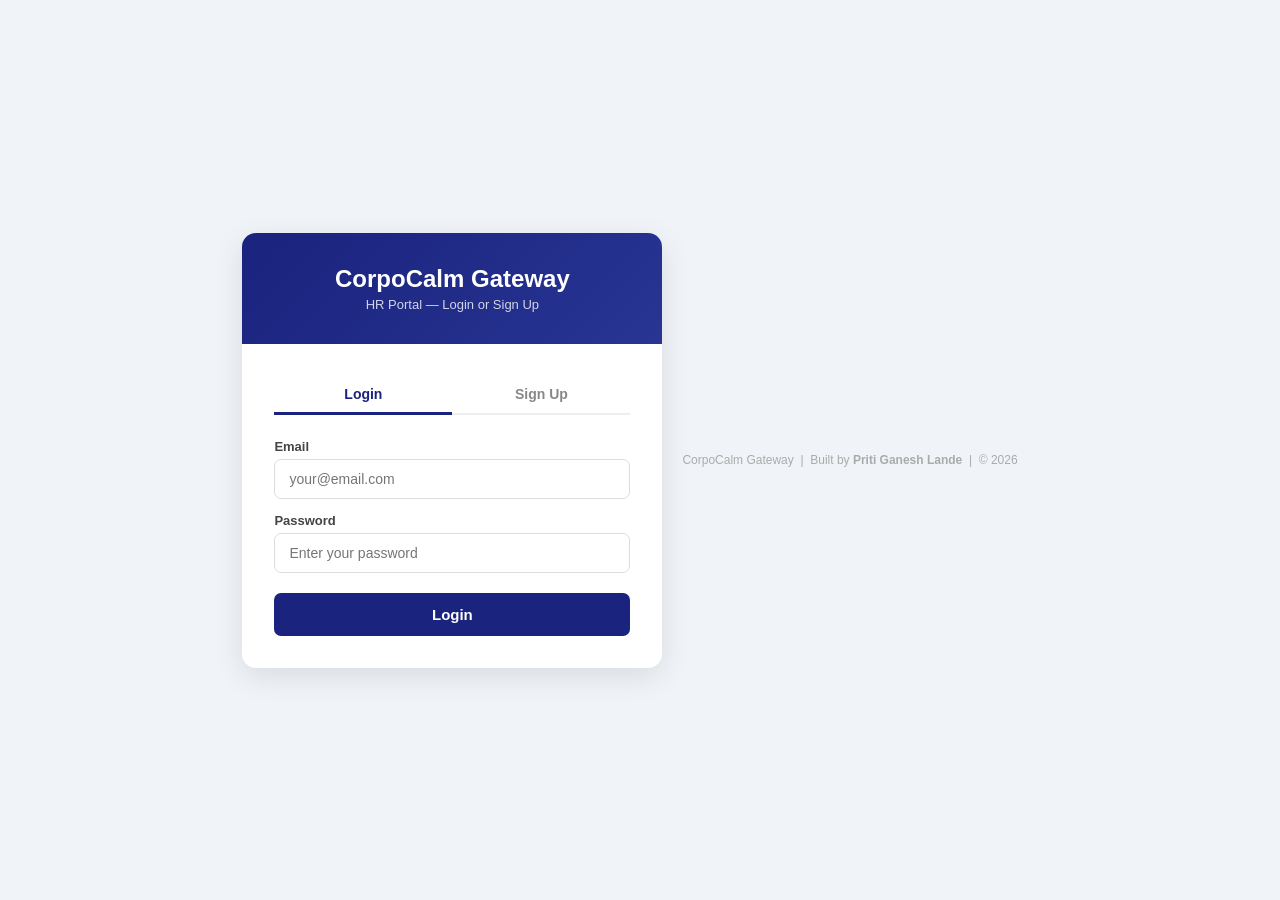
==== frontend/admin.html @ 9da503f3 "initial commit" ====
<!DOCTYPE html>
<html lang="en">
<head>
    <meta charset="UTF-8">
    <title>CorpoCalm Gateway - Admin Panel</title>
    <style>
        * { box-sizing: border-box; }
        body { font-family: 'Segoe UI', sans-serif; max-width: 680px; margin: 40px auto; padding: 20px; background: #f0f4f8; }
        .topbar { display: flex; justify-content: space-between; align-items: center; margin-bottom: 20px; }
        .topbar span { font-size: 14px; color: #555; }
        .logout-btn { background: none; border: 1px solid #ccc; padding: 6px 14px; border-radius: 6px; cursor: pointer; font-size: 13px; color: #666; }
        .logout-btn:hover { background: #ffebee; border-color: #ef9a9a; color: #c62828; }
        .card { background: white; padding: 34px; border-radius: 12px; box-shadow: 0 4px 20px rgba(0,0,0,0.08); }
        h1 { margin-top: 0; color: #1a237e; font-size: 22px; }
        .section-title { font-size: 12px; font-weight: 700; text-transform: uppercase; letter-spacing: 1px; color: #888; margin: 24px 0 12px; border-top: 1px solid #eee; padding-top: 20px; }
        label { display: block; font-weight: 600; font-size: 14px; margin-bottom: 5px; color: #333; }
        input, textarea, select { width: 100%; padding: 10px 12px; border: 1px solid #ddd; border-radius: 6px; font-size: 14px; margin-bottom: 14px; font-family: inherit; }
        input:focus, textarea:focus, select:focus { border-color: #3f51b5; outline: none; box-shadow: 0 0 0 3px rgba(63,81,181,0.1); }
        textarea { resize: vertical; }
        .row { display: grid; grid-template-columns: 1fr 1fr; gap: 14px; }
        .hint { font-size: 12px; color: #888; margin-top: -10px; margin-bottom: 14px; }
        button.primary { width: 100%; padding: 14px; background: #1a237e; color: white; border: none; border-radius: 8px; font-size: 16px; font-weight: 600; cursor: pointer; margin-top: 8px; transition: background 0.2s; }
        button.primary:hover { background: #283593; }
        button.primary:disabled { background: #aaa; cursor: not-allowed; }
        .result-box { margin-top: 20px; padding: 18px; background: #e8f5e9; border: 1px solid #a5d6a7; border-radius: 8px; display: none; font-size: 14px; line-height: 1.8; }
        .error-box { margin-top: 20px; padding: 14px; background: #ffebee; border: 1px solid #ef9a9a; border-radius: 8px; display: none; font-size: 14px; }
        .link-box { background: #f5f5f5; padding: 10px 12px; border-radius: 6px; font-family: monospace; font-size: 13px; word-break: break-all; margin: 8px 0; border: 1px solid #e0e0e0; }
        .copy-btn { background: #1a237e; color: white; border: none; padding: 6px 14px; border-radius: 4px; cursor: pointer; font-size: 13px; margin-top: 6px; }
        .copy-btn:hover { background: #283593; }
        /* AI Generate button */
        .ai-btn { background: #6a1b9a; color: white; border: none; padding: 9px 16px; border-radius: 6px; font-size: 13px; font-weight: 600; cursor: pointer; margin-bottom: 10px; display: flex; align-items: center; gap: 6px; }
        .ai-btn:hover { background: #7b1fa2; }
        .ai-btn:disabled { background: #aaa; cursor: not-allowed; }
        .ai-generating { background: #f3e5f5; border: 1px solid #ce93d8; padding: 10px 14px; border-radius: 6px; font-size: 13px; color: #6a1b9a; margin-bottom: 10px; display: none; }
    </style>
</head>
<body>

<!-- Top bar with HR name and logout -->
<div class="topbar">
    <span>Welcome, <strong id="hrName">HR</strong> &nbsp;|&nbsp;
        <a href="dashboard.html" style="color:#1a237e;font-size:13px;text-decoration:none;">Dashboard</a> &nbsp;|&nbsp;
        <a href="analytics.html" style="color:#1a237e;font-size:13px;text-decoration:none;">Analytics</a>
    </span>
    <button class="logout-btn" onclick="logout()">Logout</button>
</div>

<div class="card">
    <h1>Publish a Job Assessment — CorpoCalm Gateway</h1>

    <div class="section-title">Job Information</div>
    <label>Job Title *</label>
    <input type="text" id="role" placeholder="e.g. Senior Backend Engineer" oninput="saveField(this)">

    <div class="row">
        <div>
            <label>Location</label>
            <input type="text" id="location" placeholder="e.g. Remote / Mumbai" oninput="saveField(this)">
        </div>
        <div>
            <label>Job Type</label>
            <select id="jobType" onchange="saveField(this)">
                <option value="">Select...</option>
                <option value="Full-Time">Full-Time</option>
                <option value="Part-Time">Part-Time</option>
                <option value="Contract">Contract</option>
                <option value="Internship">Internship</option>
                <option value="Freelance">Freelance</option>
            </select>
        </div>
    </div>

    <div class="row">
        <div>
            <label>Salary Range</label>
            <input type="text" id="salary" placeholder="e.g. 8-12 LPA" oninput="saveField(this)">
        </div>
        <div>
            <label>Experience Required</label>
            <input type="text" id="experience" placeholder="e.g. 2-4 years" oninput="saveField(this)">
        </div>
    </div>

    <label>Job Description</label>
    <textarea id="description" rows="4" placeholder="Describe the role and responsibilities..." oninput="saveField(this)"></textarea>

    <label>Skills Required</label>
    <input type="text" id="skills" placeholder="e.g. Python, FastAPI, PostgreSQL, Docker" oninput="saveField(this)">
    <p class="hint">Comma-separated list of skills.</p>

    <div class="section-title">Assessment Configuration</div>

    <div class="row">
        <div>
            <label>Time Limit (minutes) *</label>
            <input type="number" id="time" placeholder="e.g. 30" min="1" oninput="saveField(this)">
        </div>
        <div>
            <label>Passing Score (%)</label>
            <input type="number" id="threshold" placeholder="Default: 70" min="0" max="100" oninput="saveField(this)">
        </div>
    </div>

    <label>Application Expiry Date</label>
    <input type="date" id="expiryDate" oninput="saveField(this)">
    <p class="hint">After this date, candidates cannot apply. Leave blank for no expiry.</p>

    <label>Screening Questions *</label>

    <!-- AI Generate Button -->
    <button class="ai-btn" id="aiGenBtn" onclick="generateQuestionsAI()">
        &#10024; Generate Questions with AI
    </button>
    <div class="ai-generating" id="aiGenerating">AI is generating questions for you...</div>

    <textarea id="questions" rows="5" placeholder="One question per line. e.g.&#10;What programming languages do you know?&#10;What is a database and why do we use it?" oninput="saveField(this)"></textarea>
    <p class="hint">Each line = one question. Or click the AI button above to auto-generate.</p>

    <button class="primary" id="publishBtn" onclick="publishJob()">Publish Job</button>

    <div class="result-box" id="resultBox"></div>
    <div class="error-box" id="errorBox"></div>
</div>

<script src="config.js"></script>
<script>
    const PORTAL_BASE  = window.location.href.replace('admin.html', '');
    const SAVE_FIELDS  = ['role','location','jobType','salary','experience','description','skills','questions','time','threshold','expiryDate'];
    const token        = localStorage.getItem('hr_token');

    // ── Auth check — redirect to login if not logged in ──
    if (!token) window.location.href = 'login.html';

    window.addEventListener('DOMContentLoaded', () => {
        // Show HR name
        document.getElementById('hrName').textContent = localStorage.getItem('hr_name') || 'HR';

        // Restore saved form fields
        SAVE_FIELDS.forEach(id => {
            const saved = localStorage.getItem('cc_' + id);
            if (saved) document.getElementById(id).value = saved;
        });
    });

    function saveField(el) {
        localStorage.setItem('cc_' + el.id, el.value);
    }

    function logout() {
        localStorage.removeItem('hr_token');
        localStorage.removeItem('hr_name');
        window.location.href = 'login.html';
    }

    // ── AI Question Generator ──
    async function generateQuestionsAI() {
        const role   = document.getElementById('role').value.trim();
        const skills = document.getElementById('skills').value.trim();

        if (!role) {
            showError('Please enter a Job Title first so AI knows what questions to generate.');
            return;
        }

        const btn = document.getElementById('aiGenBtn');
        const notice = document.getElementById('aiGenerating');
        btn.disabled = true;
        notice.style.display = 'block';

        try {
            const res = await fetch(`${CONFIG.BACKEND_URL}/generate-questions`, {
                method: 'POST',
                headers: {
                    'Content-Type': 'application/json',
                    'Authorization': `Bearer ${token}`
                },
                body: JSON.stringify({ role_title: role, skills_required: skills })
            });

            if (!res.ok) {
                const err = await res.json();
                throw new Error(err.detail || 'AI generation failed');
            }

            const data = await res.json();
            const questionsText = data.questions.join('\n');
            document.getElementById('questions').value = questionsText;
            localStorage.setItem('cc_questions', questionsText);

        } catch (err) {
            showError('AI generation failed: ' + err.message);
        } finally {
            btn.disabled = false;
            notice.style.display = 'none';
        }
    }

    async function publishJob() {
        const resultBox  = document.getElementById('resultBox');
        const errorBox   = document.getElementById('errorBox');
        const publishBtn = document.getElementById('publishBtn');

        resultBox.style.display = 'none';
        errorBox.style.display  = 'none';

        const role        = document.getElementById('role').value.trim();
        const time        = parseInt(document.getElementById('time').value);
        const threshold   = parseInt(document.getElementById('threshold').value) || 70;
        const rawQ        = document.getElementById('questions').value.trim();
        const location    = document.getElementById('location').value.trim();
        const jobType     = document.getElementById('jobType').value;
        const salary      = document.getElementById('salary').value.trim();
        const experience  = document.getElementById('experience').value.trim();
        const description = document.getElementById('description').value.trim();
        const skills      = document.getElementById('skills').value.trim();
        const expiryDate  = document.getElementById('expiryDate').value || null;

        if (!role)             { showError('Please enter a Job Title.'); return; }
        if (!time || time < 1) { showError('Please enter a valid time limit (minimum 1 minute).'); return; }
        if (!rawQ)             { showError('Please enter at least one screening question.'); return; }

        const questions = rawQ.split('\n').map(q => q.trim()).filter(q => q.length > 0);
        if (questions.length === 0) { showError('No valid questions found.'); return; }

        publishBtn.disabled = true;
        publishBtn.textContent = 'Publishing...';

        try {
            const res = await fetch(`${CONFIG.BACKEND_URL}/jobs`, {
                method: 'POST',
                headers: {
                    'Content-Type': 'application/json',
                    'Authorization': `Bearer ${token}`
                },
                body: JSON.stringify({
                    role_title: role,
                    time_limit_minutes: time,
                    passing_threshold: threshold,
                    questions: questions,
                    location: location || null,
                    job_type: jobType || null,
                    salary_range: salary || null,
                    experience_required: experience || null,
                    description: description || null,
                    skills_required: skills || null,
                    expiry_date: expiryDate
                })
            });

            if (!res.ok) {
                const err = await res.json();
                throw new Error(err.detail || `Server error: ${res.status}`);
            }

            const json = await res.json();
            const portalLink = `${PORTAL_BASE}job-portal.html?job=${json.job_id}`;

            resultBox.innerHTML = `
                <strong>Job Published Successfully!</strong><br><br>
                <strong>Job ID:</strong>
                <div class="link-box">${json.job_id}</div>
                <strong>Share this link with candidates:</strong>
                <div class="link-box">${portalLink}</div>
                <button class="copy-btn" onclick="copyLink('${portalLink}')">Copy Link</button>
                <br><br>
                <span style="color:#555;">Candidates will see the full job details and rules before starting the test.</span>`;
            resultBox.style.display = 'block';

            SAVE_FIELDS.forEach(id => {
                localStorage.removeItem('cc_' + id);
                document.getElementById(id).value = '';
            });
            document.getElementById('jobType').value = '';

        } catch (err) {
            showError(err.message);
        } finally {
            publishBtn.disabled = false;
            publishBtn.textContent = 'Publish Job';
        }
    }

    function copyLink(link) {
        navigator.clipboard.writeText(link).then(() => alert('Link copied!'))
        .catch(() => {
            const el = document.createElement('textarea');
            el.value = link;
            document.body.appendChild(el);
            el.select();
            document.execCommand('copy');
            document.body.removeChild(el);
            alert('Link copied!');
        });
    }

    function showError(msg) {
        const errorBox = document.getElementById('errorBox');
        errorBox.textContent = 'Error: ' + msg;
        errorBox.style.display = 'block';
    }
</script>
</body>
</html>
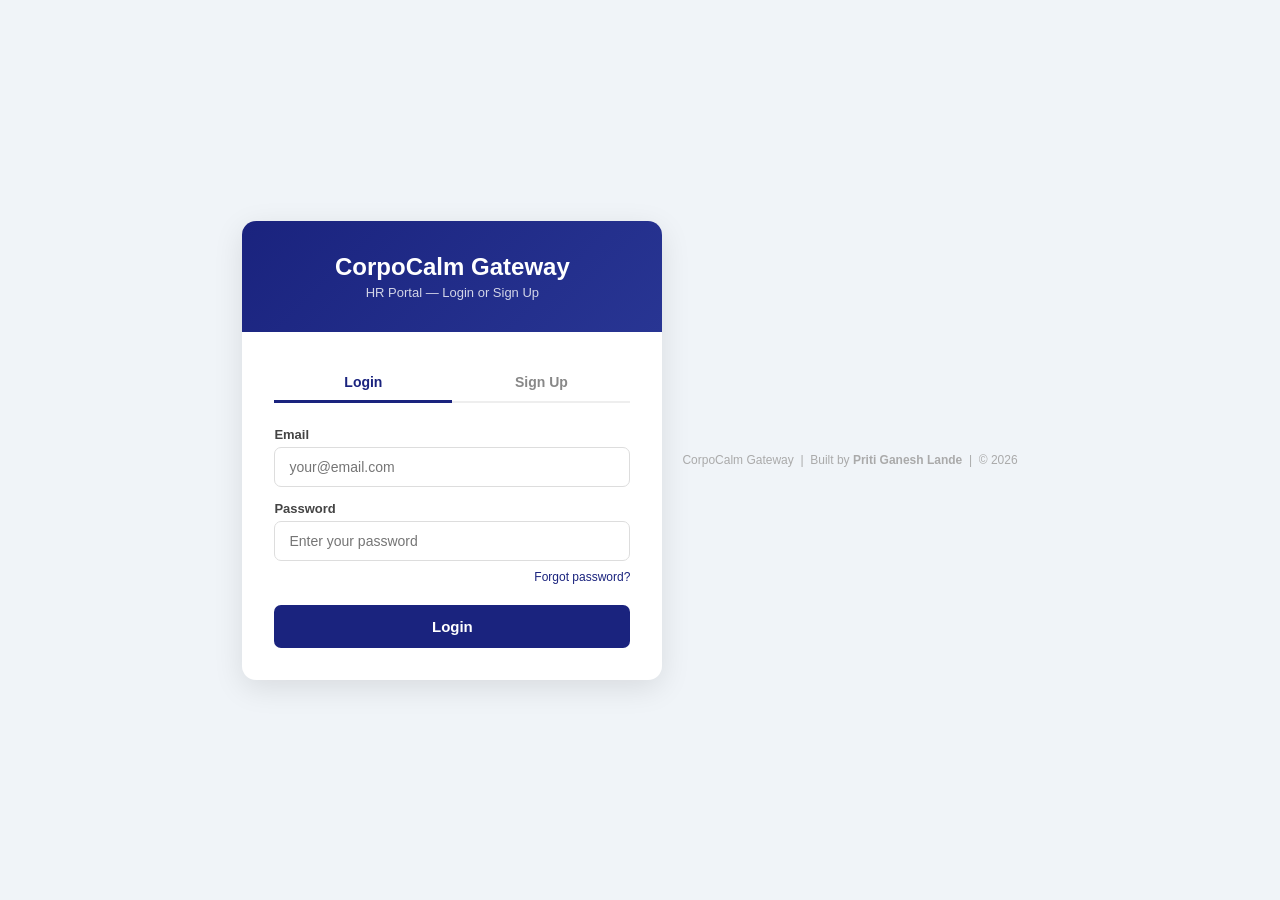
==== commit 2b8dca9c: "Feature #1: Job Management page - list, close, reopen, view applicants per job" ====
--- a/frontend/admin.html
+++ b/frontend/admin.html
@@ -5,7 +5,17 @@
     <title>CorpoCalm Gateway - Admin Panel</title>
     <style>
         * { box-sizing: border-box; }
-        body { font-family: 'Segoe UI', sans-serif; max-width: 680px; margin: 40px auto; padding: 20px; background: #f0f4f8; }
+        body { font-family: 'Segoe UI', sans-serif; max-width: 1200px; margin: 32px auto; padding: 20px; background: #f0f4f8; }
+        /* Main two-column page layout */
+        .page-layout { display: grid; grid-template-columns: 1fr 380px; gap: 24px; align-items: start; }
+        .right-col { display: flex; flex-direction: column; gap: 20px; }
+        /* Remove old two-col — no longer needed */
+        .two-col { display: none; }
+        @media (max-width: 900px) {
+            .page-layout { grid-template-columns: 1fr; }
+            .right-col { flex-direction: row; flex-wrap: wrap; }
+            .right-col .card { flex: 1; min-width: 280px; }
+        }
         .topbar { display: flex; justify-content: space-between; align-items: center; margin-bottom: 20px; }
         .topbar span { font-size: 14px; color: #555; }
         .logout-btn { background: none; border: 1px solid #ccc; padding: 6px 14px; border-radius: 6px; cursor: pointer; font-size: 13px; color: #666; }
@@ -22,6 +32,21 @@
         button.primary { width: 100%; padding: 14px; background: #1a237e; color: white; border: none; border-radius: 8px; font-size: 16px; font-weight: 600; cursor: pointer; margin-top: 8px; transition: background 0.2s; }
         button.primary:hover { background: #283593; }
         button.primary:disabled { background: #aaa; cursor: not-allowed; }
+        .btn-row { display: grid; grid-template-columns: 1fr 1fr; gap: 12px; margin-top: 8px; }
+        button.draft-btn { width: 100%; padding: 14px; background: white; color: #555; border: 2px solid #ddd; border-radius: 8px; font-size: 15px; font-weight: 600; cursor: pointer; transition: all 0.2s; }
+        button.draft-btn:hover { border-color: #1a237e; color: #1a237e; background: #f0f4ff; }
+        button.draft-btn:disabled { background: #f5f5f5; color: #aaa; border-color: #e0e0e0; cursor: not-allowed; }
+        .draft-item { display:flex; justify-content:space-between; align-items:center; padding:12px 0; border-bottom:1px solid #f0f0f0; }
+        .draft-item:last-child { border-bottom: none; }
+        .draft-badge { font-size:11px; padding:2px 8px; border-radius:10px; background:#fff8e1; color:#f57f17; border:1px solid #ffe082; font-weight:600; }
+        .draft-actions { display:flex; gap:8px; }
+        .draft-actions button { padding:5px 12px; border-radius:5px; font-size:12px; font-weight:600; cursor:pointer; border:none; }
+        .btn-load { background:#e8eaf6; color:#1a237e; }
+        .btn-load:hover { background:#c5cae9; }
+        .btn-pub { background:#1a237e; color:white; }
+        .btn-pub:hover { background:#283593; }
+        .btn-del { background:#ffebee; color:#c62828; }
+        .btn-del:hover { background:#ffcdd2; }
         .result-box { margin-top: 20px; padding: 18px; background: #e8f5e9; border: 1px solid #a5d6a7; border-radius: 8px; display: none; font-size: 14px; line-height: 1.8; }
         .error-box { margin-top: 20px; padding: 14px; background: #ffebee; border: 1px solid #ef9a9a; border-radius: 8px; display: none; font-size: 14px; }
         .link-box { background: #f5f5f5; padding: 10px 12px; border-radius: 6px; font-family: monospace; font-size: 13px; word-break: break-all; margin: 8px 0; border: 1px solid #e0e0e0; }
@@ -32,6 +57,13 @@
         .ai-btn:hover { background: #7b1fa2; }
         .ai-btn:disabled { background: #aaa; cursor: not-allowed; }
         .ai-generating { background: #f3e5f5; border: 1px solid #ce93d8; padding: 10px 14px; border-radius: 6px; font-size: 13px; color: #6a1b9a; margin-bottom: 10px; display: none; }
+        /* One-click AI job generator */
+        .magic-btn { width: 100%; padding: 13px; background: linear-gradient(135deg, #6a1b9a, #1a237e); color: white; border: none; border-radius: 8px; font-size: 15px; font-weight: 700; cursor: pointer; margin-bottom: 20px; letter-spacing: 0.3px; transition: opacity 0.2s; display: flex; align-items: center; justify-content: center; gap: 8px; }
+        .magic-btn:hover { opacity: 0.9; }
+        .magic-btn:disabled { opacity: 0.5; cursor: not-allowed; }
+        .magic-progress { background: linear-gradient(135deg, #f3e5f5, #e8eaf6); border: 1px solid #ce93d8; border-radius: 8px; padding: 14px 18px; margin-bottom: 16px; display: none; font-size: 13px; color: #4a148c; }
+        .magic-progress .step { margin: 4px 0; opacity: 0.5; }
+        .magic-progress .step.active { opacity: 1; font-weight: 600; }
     </style>
 </head>
 <body>
@@ -39,18 +71,34 @@
 <!-- Top bar with HR name and logout -->
 <div class="topbar">
     <span>Welcome, <strong id="hrName">HR</strong> &nbsp;|&nbsp;
+        <a href="jobs.html"      style="color:#1a237e;font-size:13px;text-decoration:none;">💼 My Jobs</a> &nbsp;|&nbsp;
         <a href="dashboard.html" style="color:#1a237e;font-size:13px;text-decoration:none;">Dashboard</a> &nbsp;|&nbsp;
         <a href="analytics.html" style="color:#1a237e;font-size:13px;text-decoration:none;">Analytics</a>
     </span>
     <button class="logout-btn" onclick="logout()">Logout</button>
 </div>
 
+<!-- Main layout: Left = Job Form, Right = Team + Drafts -->
+<div class="page-layout">
+
+<!-- ── LEFT COLUMN: Publish Job Form ── -->
 <div class="card">
     <h1>Publish a Job Assessment — CorpoCalm Gateway</h1>
 
     <div class="section-title">Job Information</div>
     <label>Job Title *</label>
     <input type="text" id="role" placeholder="e.g. Senior Backend Engineer" oninput="saveField(this)">
+
+    <!-- One-Click AI Generator -->
+    <button class="magic-btn" id="magicBtn" onclick="generateFullJob()">
+        ✨ Generate Full Job with AI
+    </button>
+    <div class="magic-progress" id="magicProgress">
+        <div class="step" id="step1">⏳ Writing job description...</div>
+        <div class="step" id="step2">⏳ Suggesting required skills...</div>
+        <div class="step" id="step3">⏳ Generating screening questions...</div>
+        <div class="step" id="step4">⏳ Setting time limit &amp; pass score...</div>
+    </div>
 
     <div class="row">
         <div>
@@ -82,9 +130,17 @@
     </div>
 
     <label>Job Description</label>
+    <button class="ai-btn" id="aiDescBtn" onclick="generateDescriptionAI()" style="margin-bottom:8px;">
+        &#10024; Write Description with AI
+    </button>
+    <div class="ai-generating" id="aiDescGenerating">AI is writing the job description...</div>
     <textarea id="description" rows="4" placeholder="Describe the role and responsibilities..." oninput="saveField(this)"></textarea>
 
     <label>Skills Required</label>
+    <button class="ai-btn" id="aiSkillsBtn" onclick="generateSkillsAI()" style="margin-bottom:8px;">
+        &#10024; Suggest Skills with AI
+    </button>
+    <div class="ai-generating" id="aiSkillsGenerating">AI is suggesting skills...</div>
     <input type="text" id="skills" placeholder="e.g. Python, FastAPI, PostgreSQL, Docker" oninput="saveField(this)">
     <p class="hint">Comma-separated list of skills.</p>
 
@@ -116,17 +172,56 @@
     <textarea id="questions" rows="5" placeholder="One question per line. e.g.&#10;What programming languages do you know?&#10;What is a database and why do we use it?" oninput="saveField(this)"></textarea>
     <p class="hint">Each line = one question. Or click the AI button above to auto-generate.</p>
 
-    <button class="primary" id="publishBtn" onclick="publishJob()">Publish Job</button>
+    <div class="btn-row">
+        <button class="draft-btn" id="draftBtn" onclick="saveDraft()">💾 Save as Draft</button>
+        <button class="primary" id="publishBtn" onclick="publishJob()">Publish Job</button>
+    </div>
 
     <div class="result-box" id="resultBox"></div>
     <div class="error-box" id="errorBox"></div>
+</div><!-- end left card -->
+
+<!-- ── RIGHT COLUMN: Team Members + Saved Drafts ── -->
+<div class="right-col">
+
+<!-- Team Members Card -->
+<div class="card" id="teamCard" style="display:none;">
+    <h1 style="font-size:17px;margin-bottom:4px;">👥 Team Members</h1>
+    <p style="font-size:13px;color:#666;margin-bottom:16px;">Manage your HR team. Members can publish jobs and view applications.</p>
+    <div id="inviteSection">
+        <div style="display:flex;gap:10px;align-items:flex-end;">
+            <div style="flex:1;">
+                <label style="font-size:13px;font-weight:600;color:#333;display:block;margin-bottom:5px;">Invite by Email</label>
+                <input type="email" id="inviteEmail" placeholder="colleague@company.com" style="margin-bottom:0;">
+            </div>
+            <button onclick="inviteMember()" id="inviteBtn" style="padding:10px 16px;background:#1a237e;color:white;border:none;border-radius:6px;font-size:13px;font-weight:600;cursor:pointer;white-space:nowrap;">Send Invite</button>
+        </div>
+        <div class="msg" id="inviteMsg" style="margin-top:10px;"></div>
+    </div>
+    <div class="section-title" style="margin-top:16px;">Current Members</div>
+    <div id="membersList" style="font-size:13px;color:#555;">Loading...</div>
+    <div class="section-title" id="pendingInvitesTitle" style="display:none;">Pending Invites</div>
+    <div id="pendingInvitesList" style="font-size:12px;color:#777;"></div>
 </div>
+
+<!-- Saved Drafts Card -->
+<div class="card">
+    <div style="display:flex;justify-content:space-between;align-items:center;">
+        <h1 style="font-size:17px;margin:0;">📝 Saved Drafts</h1>
+        <button onclick="loadDrafts()" style="background:none;border:none;color:#1a237e;font-size:13px;cursor:pointer;font-weight:600;">↻ Refresh</button>
+    </div>
+    <div id="draftsList" style="margin-top:14px;font-size:13px;color:#555;">Loading drafts...</div>
+</div>
+
+</div><!-- end right-col -->
+</div><!-- end page-layout -->
 
 <script src="config.js"></script>
 <script>
     const PORTAL_BASE  = window.location.href.replace('admin.html', '');
     const SAVE_FIELDS  = ['role','location','jobType','salary','experience','description','skills','questions','time','threshold','expiryDate'];
     const token        = localStorage.getItem('hr_token');
+    const hrRole       = localStorage.getItem('hr_role') || 'admin';
 
     // ── Auth check — redirect to login if not logged in ──
     if (!token) window.location.href = 'login.html';
@@ -140,6 +235,16 @@
             const saved = localStorage.getItem('cc_' + id);
             if (saved) document.getElementById(id).value = saved;
         });
+
+        // Show team card and load team data
+        document.getElementById('teamCard').style.display = 'block';
+        // Hide invite section for non-admins
+        if (hrRole !== 'admin') {
+            document.getElementById('inviteSection').style.display = 'none';
+        }
+        loadTeamMembers();
+        if (hrRole === 'admin') loadPendingInvites();
+        loadDrafts();
     });
 
     function saveField(el) {
@@ -147,8 +252,15 @@
     }
 
     function logout() {
+        // Clear auth
         localStorage.removeItem('hr_token');
         localStorage.removeItem('hr_name');
+        localStorage.removeItem('hr_role');
+        localStorage.removeItem('hr_company_id');
+        localStorage.removeItem('hr_email');
+        localStorage.removeItem('hr_company');
+        // Clear saved form fields so next user starts fresh
+        SAVE_FIELDS.forEach(id => localStorage.removeItem('cc_' + id));
         window.location.href = 'login.html';
     }
 
@@ -189,6 +301,182 @@
 
         } catch (err) {
             showError('AI generation failed: ' + err.message);
+        } finally {
+            btn.disabled = false;
+            notice.style.display = 'none';
+        }
+    }
+
+    // ── ONE-CLICK AI Job Generator ──
+    async function generateFullJob() {
+        const role = document.getElementById('role').value.trim();
+        if (!role) {
+            showError('Please enter a Job Title first.');
+            document.getElementById('role').focus();
+            return;
+        }
+
+        const btn      = document.getElementById('magicBtn');
+        const progress = document.getElementById('magicProgress');
+        const steps    = ['step1','step2','step3','step4'];
+
+        btn.disabled = true;
+        btn.textContent = '✨ AI is building your job...';
+        progress.style.display = 'block';
+        document.getElementById('errorBox').style.display = 'none';
+        document.getElementById('resultBox').style.display = 'none';
+
+        // Animate steps
+        let stepIndex = 0;
+        const stepTimer = setInterval(() => {
+            steps.forEach((s, i) => {
+                const el = document.getElementById(s);
+                el.classList.toggle('active', i === stepIndex);
+                if (i < stepIndex) el.textContent = el.textContent.replace('⏳', '✅');
+            });
+            stepIndex = Math.min(stepIndex + 1, steps.length - 1);
+        }, 900);
+
+        try {
+            const res = await fetch(`${CONFIG.BACKEND_URL}/generate-full-job`, {
+                method: 'POST',
+                headers: { 'Content-Type': 'application/json', 'Authorization': `Bearer ${token}` },
+                body: JSON.stringify({ role_title: role })
+            });
+
+            const data = await res.json();
+            if (!res.ok) throw new Error(data.detail || 'AI generation failed');
+
+            // Fill all fields
+            const setVal = (id, val) => {
+                const el = document.getElementById(id);
+                if (el && val !== undefined && val !== null) {
+                    el.value = val;
+                    localStorage.setItem('cc_' + id, val);
+                }
+            };
+
+            setVal('description', data.description);
+            setVal('skills',      data.skills_required);
+            setVal('time',        data.time_limit_minutes);
+            setVal('threshold',   data.passing_threshold);
+            setVal('experience',  data.experience_required);
+            setVal('salary',      data.salary_range);
+
+            if (data.job_type) {
+                document.getElementById('jobType').value = data.job_type;
+                localStorage.setItem('cc_jobType', data.job_type);
+            }
+
+            if (data.questions && data.questions.length) {
+                const qText = data.questions.join('\n');
+                setVal('questions', qText);
+            }
+
+            // Mark all steps done
+            clearInterval(stepTimer);
+            steps.forEach(s => {
+                const el = document.getElementById(s);
+                el.classList.remove('active');
+                el.textContent = el.textContent.replace('⏳', '✅');
+            });
+
+            // Show success note
+            const resultBox = document.getElementById('resultBox');
+            resultBox.innerHTML = `<strong>✨ AI has filled in the full job!</strong> Review and edit anything below, then hit <strong>Publish Job</strong> or <strong>Save as Draft</strong>.`;
+            resultBox.style.display = 'block';
+
+            setTimeout(() => { progress.style.display = 'none'; }, 1500);
+
+        } catch (err) {
+            clearInterval(stepTimer);
+            progress.style.display = 'none';
+            showError('AI generation failed: ' + err.message);
+        } finally {
+            btn.disabled = false;
+            btn.innerHTML = '✨ Generate Full Job with AI';
+        }
+    }
+
+    // ── AI Description Generator ──
+    async function generateDescriptionAI() {
+        const role = document.getElementById('role').value.trim();
+        if (!role) {
+            showError('Please enter a Job Title first so AI knows what to write.');
+            return;
+        }
+
+        const btn    = document.getElementById('aiDescBtn');
+        const notice = document.getElementById('aiDescGenerating');
+        btn.disabled = true;
+        notice.style.display = 'block';
+
+        try {
+            const res = await fetch(`${CONFIG.BACKEND_URL}/generate-description`, {
+                method: 'POST',
+                headers: { 'Content-Type': 'application/json', 'Authorization': `Bearer ${token}` },
+                body: JSON.stringify({
+                    role_title:           role,
+                    skills_required:      document.getElementById('skills').value.trim() || null,
+                    job_type:             document.getElementById('jobType').value || null,
+                    experience_required:  document.getElementById('experience').value.trim() || null,
+                    location:             document.getElementById('location').value.trim() || null,
+                })
+            });
+
+            if (!res.ok) {
+                const err = await res.json();
+                throw new Error(err.detail || 'AI generation failed');
+            }
+
+            const data = await res.json();
+            document.getElementById('description').value = data.description;
+            localStorage.setItem('cc_description', data.description);
+
+        } catch (err) {
+            showError('AI description failed: ' + err.message);
+        } finally {
+            btn.disabled = false;
+            notice.style.display = 'none';
+        }
+    }
+
+    // ── AI Skills Suggester ──
+    async function generateSkillsAI() {
+        const role = document.getElementById('role').value.trim();
+        if (!role) {
+            showError('Please enter a Job Title first so AI knows what skills to suggest.');
+            return;
+        }
+
+        const btn    = document.getElementById('aiSkillsBtn');
+        const notice = document.getElementById('aiSkillsGenerating');
+        btn.disabled = true;
+        notice.style.display = 'block';
+
+        try {
+            const res = await fetch(`${CONFIG.BACKEND_URL}/generate-skills`, {
+                method: 'POST',
+                headers: { 'Content-Type': 'application/json', 'Authorization': `Bearer ${token}` },
+                body: JSON.stringify({
+                    role_title:           role,
+                    job_type:             document.getElementById('jobType').value || null,
+                    experience_required:  document.getElementById('experience').value.trim() || null,
+                    description:          document.getElementById('description').value.trim() || null,
+                })
+            });
+
+            if (!res.ok) {
+                const err = await res.json();
+                throw new Error(err.detail || 'AI generation failed');
+            }
+
+            const data = await res.json();
+            document.getElementById('skills').value = data.skills;
+            localStorage.setItem('cc_skills', data.skills);
+
+        } catch (err) {
+            showError('AI skills suggestion failed: ' + err.message);
         } finally {
             btn.disabled = false;
             notice.style.display = 'none';
@@ -298,6 +586,269 @@
         errorBox.textContent = 'Error: ' + msg;
         errorBox.style.display = 'block';
     }
+
+    // ── Draft Management ──
+
+    function collectFormData() {
+        const rawQ = document.getElementById('questions').value.trim();
+        const questions = rawQ ? rawQ.split('\n').map(q => q.trim()).filter(q => q.length > 0) : [];
+        return {
+            role_title:           document.getElementById('role').value.trim() || 'Untitled Draft',
+            time_limit_minutes:   parseInt(document.getElementById('time').value) || 15,
+            passing_threshold:    parseInt(document.getElementById('threshold').value) || 70,
+            questions,
+            location:             document.getElementById('location').value.trim() || null,
+            job_type:             document.getElementById('jobType').value || null,
+            salary_range:         document.getElementById('salary').value.trim() || null,
+            experience_required:  document.getElementById('experience').value.trim() || null,
+            description:          document.getElementById('description').value.trim() || null,
+            skills_required:      document.getElementById('skills').value.trim() || null,
+            expiry_date:          document.getElementById('expiryDate').value || null,
+        };
+    }
+
+    async function saveDraft() {
+        const draftBtn = document.getElementById('draftBtn');
+        draftBtn.disabled = true;
+        draftBtn.textContent = 'Saving...';
+
+        try {
+            const res = await fetch(`${CONFIG.BACKEND_URL}/jobs/draft`, {
+                method: 'POST',
+                headers: { 'Content-Type': 'application/json', 'Authorization': `Bearer ${token}` },
+                body: JSON.stringify(collectFormData())
+            });
+            const data = await res.json();
+            if (!res.ok) throw new Error(data.detail || 'Failed to save draft');
+
+            // Show success in result box
+            const resultBox = document.getElementById('resultBox');
+            resultBox.innerHTML = `<strong>Draft Saved!</strong> "${data.role_title}" has been saved as a draft. You can publish it anytime from the Drafts section below.`;
+            resultBox.style.display = 'block';
+            document.getElementById('errorBox').style.display = 'none';
+
+            loadDrafts(); // refresh drafts list
+        } catch (err) {
+            showError(err.message);
+        } finally {
+            draftBtn.disabled = false;
+            draftBtn.textContent = '💾 Save as Draft';
+        }
+    }
+
+    async function loadDrafts() {
+        const el = document.getElementById('draftsList');
+        try {
+            const res = await fetch(`${CONFIG.BACKEND_URL}/jobs/drafts`, {
+                headers: { 'Authorization': `Bearer ${token}` }
+            });
+            const data = await res.json();
+            if (!res.ok) throw new Error(data.detail || 'Failed to load drafts');
+
+            if (!data.length) {
+                el.innerHTML = '<p style="color:#aaa;font-size:13px;">No drafts saved yet.</p>';
+                return;
+            }
+
+            el.innerHTML = data.map(d => `
+                <div class="draft-item">
+                    <div>
+                        <strong>${d.role_title}</strong>
+                        <span class="draft-badge" style="margin-left:8px;">Draft</span>
+                        <div style="font-size:12px;color:#aaa;margin-top:2px;">
+                            ${d.location ? d.location + ' · ' : ''}${d.job_type || ''}
+                            · Saved ${new Date(d.created_at).toLocaleDateString()}
+                        </div>
+                    </div>
+                    <div class="draft-actions">
+                        <button class="btn-load" onclick="loadDraftIntoForm('${d.id}')">Edit</button>
+                        <button class="btn-pub"  onclick="publishDraft('${d.id}', '${d.role_title.replace(/'/g,"\\'")}')">Publish</button>
+                        <button class="btn-del"  onclick="deleteDraft('${d.id}', '${d.role_title.replace(/'/g,"\\'")}')">Delete</button>
+                    </div>
+                </div>`).join('');
+        } catch (e) {
+            el.innerHTML = `<p style="color:#c62828;font-size:13px;">${e.message}</p>`;
+        }
+    }
+
+    async function publishDraft(jobId, title) {
+        if (!confirm(`Publish "${title}"? It will become visible to candidates.`)) return;
+        try {
+            const res = await fetch(`${CONFIG.BACKEND_URL}/jobs/${jobId}/publish`, {
+                method: 'PATCH',
+                headers: { 'Authorization': `Bearer ${token}` }
+            });
+            const data = await res.json();
+            if (!res.ok) throw new Error(data.detail || 'Publish failed');
+
+            const portalLink = `${PORTAL_BASE}job-portal.html?job=${jobId}`;
+            const resultBox = document.getElementById('resultBox');
+            resultBox.innerHTML = `
+                <strong>Job Published!</strong><br><br>
+                <strong>Share this link with candidates:</strong>
+                <div class="link-box">${portalLink}</div>
+                <button class="copy-btn" onclick="copyLink('${portalLink}')">Copy Link</button>`;
+            resultBox.style.display = 'block';
+            window.scrollTo({ top: 0, behavior: 'smooth' });
+            loadDrafts();
+        } catch (e) {
+            alert('Error: ' + e.message);
+        }
+    }
+
+    async function deleteDraft(jobId, title) {
+        if (!confirm(`Delete draft "${title}"? This cannot be undone.`)) return;
+        try {
+            const res = await fetch(`${CONFIG.BACKEND_URL}/jobs/${jobId}/draft`, {
+                method: 'DELETE',
+                headers: { 'Authorization': `Bearer ${token}` }
+            });
+            const data = await res.json();
+            if (!res.ok) throw new Error(data.detail || 'Delete failed');
+            loadDrafts();
+        } catch (e) {
+            alert('Error: ' + e.message);
+        }
+    }
+
+    async function loadDraftIntoForm(jobId) {
+        try {
+            const res = await fetch(`${CONFIG.BACKEND_URL}/jobs/${jobId}`, {
+                headers: { 'Authorization': `Bearer ${token}` }
+            });
+            const data = await res.json();
+            if (!res.ok) throw new Error(data.detail || 'Load failed');
+
+            const j = data.job;
+            const setVal = (id, val) => { if (document.getElementById(id)) document.getElementById(id).value = val || ''; };
+            setVal('role',        j.role_title);
+            setVal('location',    j.location);
+            setVal('salary',      j.salary_range);
+            setVal('experience',  j.experience_required);
+            setVal('description', j.description);
+            setVal('skills',      j.skills_required);
+            setVal('time',        j.time_limit_minutes);
+            setVal('threshold',   j.passing_threshold);
+            setVal('expiryDate',  j.expiry_date);
+            if (j.job_type) document.getElementById('jobType').value = j.job_type;
+
+            // Load questions
+            if (data.questions && data.questions.length) {
+                document.getElementById('questions').value = data.questions.map(q => q.question_text).join('\n');
+            }
+
+            window.scrollTo({ top: 0, behavior: 'smooth' });
+        } catch (e) {
+            alert('Error loading draft: ' + e.message);
+        }
+    }
+
+    // ── Team Management ──
+
+    async function loadTeamMembers() {
+        const el = document.getElementById('membersList');
+        try {
+            const res = await fetch(`${CONFIG.BACKEND_URL}/team/members`, {
+                headers: { 'Authorization': `Bearer ${token}` }
+            });
+            const data = await res.json();
+            if (!res.ok) throw new Error(data.detail || 'Failed to load members');
+
+            if (!data.length) { el.innerHTML = '<p style="color:#aaa;">No members yet.</p>'; return; }
+
+            el.innerHTML = data.map(m => `
+                <div style="display:flex;align-items:center;justify-content:space-between;padding:10px 0;border-bottom:1px solid #f0f0f0;">
+                    <div>
+                        <strong>${m.name}</strong>
+                        <span style="font-size:12px;color:#888;margin-left:8px;">${m.email}</span>
+                    </div>
+                    <div style="display:flex;align-items:center;gap:8px;">
+                        <span style="font-size:11px;padding:3px 8px;border-radius:12px;background:${m.role==='admin'?'#e8eaf6':'#f3e5f5'};color:${m.role==='admin'?'#1a237e':'#6a1b9a'};font-weight:600;">
+                            ${m.role}
+                        </span>
+                        ${hrRole === 'admin' && m.email !== localStorage.getItem('hr_email') ? `
+                        <button onclick="removeMember('${m.id}', '${m.name}')"
+                            style="background:none;border:1px solid #ef9a9a;color:#c62828;padding:3px 9px;border-radius:4px;font-size:12px;cursor:pointer;">
+                            Remove
+                        </button>` : ''}
+                    </div>
+                </div>`).join('');
+        } catch (e) {
+            el.innerHTML = `<p style="color:#c62828;">${e.message}</p>`;
+        }
+    }
+
+    async function loadPendingInvites() {
+        const titleEl = document.getElementById('pendingInvitesTitle');
+        const listEl  = document.getElementById('pendingInvitesList');
+        try {
+            const res = await fetch(`${CONFIG.BACKEND_URL}/team/invites`, {
+                headers: { 'Authorization': `Bearer ${token}` }
+            });
+            const data = await res.json();
+            if (!res.ok || !data.length) return;
+
+            titleEl.style.display = 'block';
+            listEl.innerHTML = data.map(inv => `
+                <div style="display:flex;justify-content:space-between;padding:8px 0;border-bottom:1px solid #f5f5f5;">
+                    <span>${inv.invited_email}</span>
+                    <span style="font-size:11px;color:#ff8f00;font-weight:600;">Pending</span>
+                </div>`).join('');
+        } catch (e) { /* silently skip */ }
+    }
+
+    async function inviteMember() {
+        const emailVal = document.getElementById('inviteEmail').value.trim();
+        const btn      = document.getElementById('inviteBtn');
+        const msgEl    = document.getElementById('inviteMsg');
+
+        msgEl.style.display = 'none';
+        if (!emailVal) { showInviteMsg('Please enter an email address.', 'error'); return; }
+
+        btn.disabled = true;
+        btn.textContent = 'Sending...';
+
+        try {
+            const res = await fetch(`${CONFIG.BACKEND_URL}/team/invite`, {
+                method: 'POST',
+                headers: { 'Content-Type': 'application/json', 'Authorization': `Bearer ${token}` },
+                body: JSON.stringify({ email: emailVal })
+            });
+            const data = await res.json();
+            if (!res.ok) throw new Error(data.detail || 'Invite failed');
+
+            showInviteMsg(`Invite sent to ${emailVal}`, 'success');
+            document.getElementById('inviteEmail').value = '';
+            loadPendingInvites();
+        } catch (e) {
+            showInviteMsg(e.message, 'error');
+        } finally {
+            btn.disabled = false;
+            btn.textContent = 'Send Invite';
+        }
+    }
+
+    async function removeMember(memberId, memberName) {
+        if (!confirm(`Remove ${memberName} from the team?`)) return;
+        try {
+            const res = await fetch(`${CONFIG.BACKEND_URL}/team/members/${memberId}`, {
+                method: 'DELETE',
+                headers: { 'Authorization': `Bearer ${token}` }
+            });
+            const data = await res.json();
+            if (!res.ok) throw new Error(data.detail || 'Remove failed');
+            loadTeamMembers();
+        } catch (e) {
+            alert('Error: ' + e.message);
+        }
+    }
+
+    function showInviteMsg(text, type) {
+        const el = document.getElementById('inviteMsg');
+        el.textContent = text;
+        el.className = `msg ${type}`;
+        el.style.display = 'block';
+    }
 </script>
 </body>
 </html>
